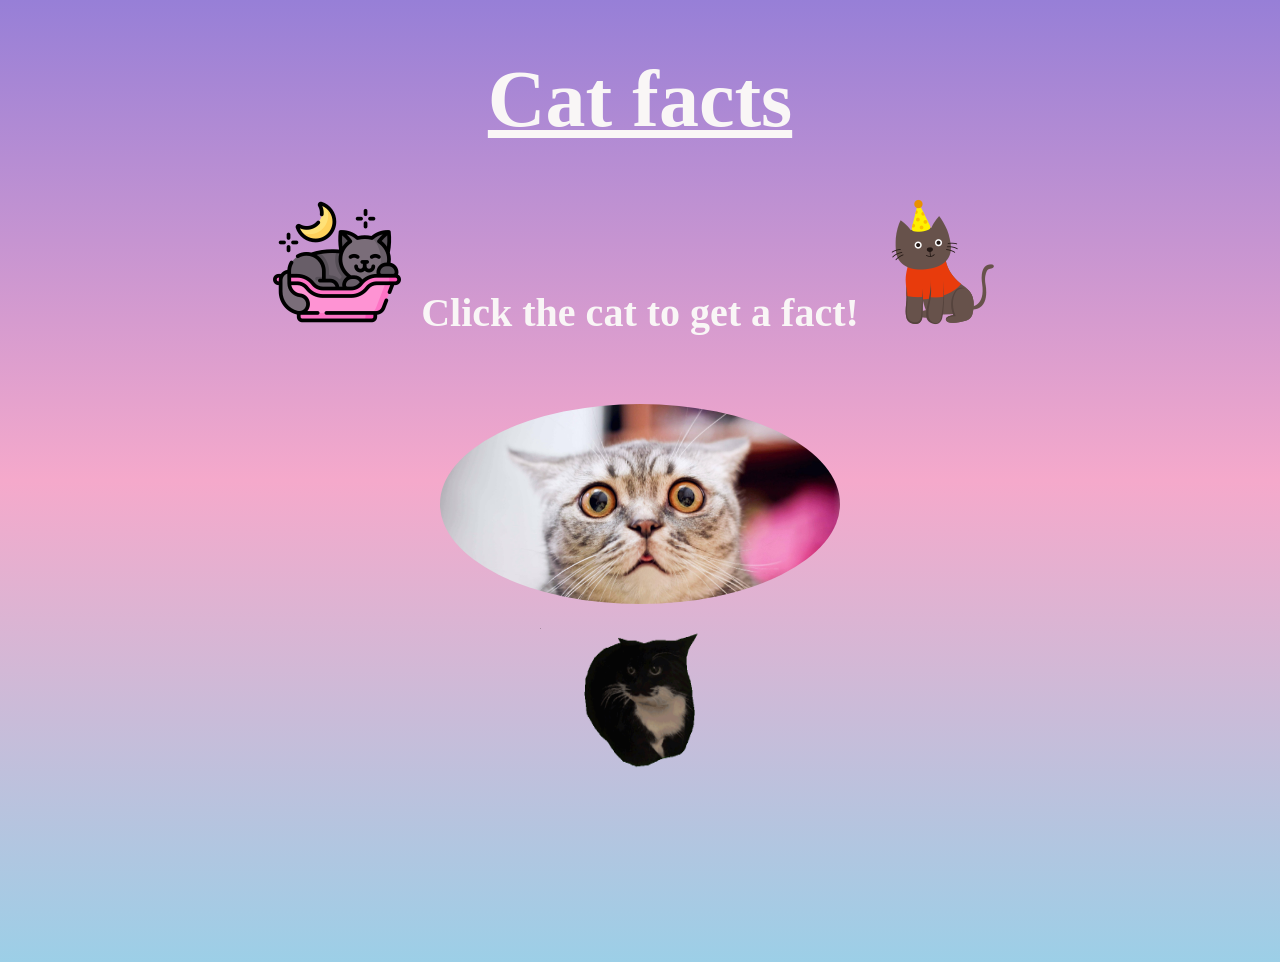
==== index.html @ f974a86e "Markup and fetching facts from API" ====
<!DOCTYPE html>
<html>
<head>
    <title>Random cat facts</title>
    <link rel="stylesheet" type="text/css" href="styles.css">
</head>
<body>
  <h1>Cat facts</h1>
  <h2>Click the cat to get a fact!</h2>
 <link href="https://fonts.google.com/specimen/Madimi+One?preview.text=Cat%20Facts&preview.size=70&query=Mirko+Velimirovi%C4%87" rel="stylesheet">
 <div class="container">
  <div class="box">
  <button id="factButton"></button>
  
  </div>
   <div class="box" id="loading-spinner">
    <img src="spinning-cat.gif" height="150" width="200" alt="A cat spinning around" >
  </div>
  </div>
  <div class="box" >
 
    <p id="factDisplay"></p>

 </div>

<script src="script.js"></script>
</body>
</html>
---- styles.css ----
body { 
  background: rgb(156,207,231);
background: linear-gradient(0deg, rgba(156,207,231,1) 0%, rgba(245,169,203,1) 50%, rgba(151,127,215,1) 100%);
min-height: 100vh;

}
h1 {
  text-align: center;
  font-size: 80px; 
  color: #f9f6f6;
  font-family: Madami One, cursive; 
  text-decoration: underline;
}
h2 {
  text-align: center;
  font-size: 40px; 
  color: #f9f6f6;
  font-family: Madami One, cursive;
}
  h2::before {
    content: url('sleepycat.jpg'); 
    margin-right: 20px; /* Space between the icon and the text */
  }
  
  h2::after {
    content: url('catcat.jpg'); 
    margin-left: 20px; /* Space between the icon and the text */
  }


#factButton {
    background: url('catface.jpg') no-repeat; 
    background-size: cover; 
  
    padding: 100px 200px; 
    text-align: center; 
    text-decoration: none;
    display: inline-block;
    font-size: 0;
    margin: 4px 2px;
    margin-top: 25px;
    cursor: pointer;
    border-width: 0;
    border-radius: 50%; 
    transition-duration: 0.4s;
    letter-spacing: 2px;
  
  }
  #factButton:hover {
    filter: brightness(0.8);
    scale: 1.1;
}
#factDisplay {
  max-width: 400px;

  text-align: center;
  font-size: 20px;
  color: #f9f6f6;
  font-family: Madami One, cursive;
}

.container {
  display: flex;
  justify-content: center;
  align-items: center;
  flex-direction: column;
}

.box {
  margin: 10px;
    display: flex;
    justify-content: center;
    align-items: center;
}
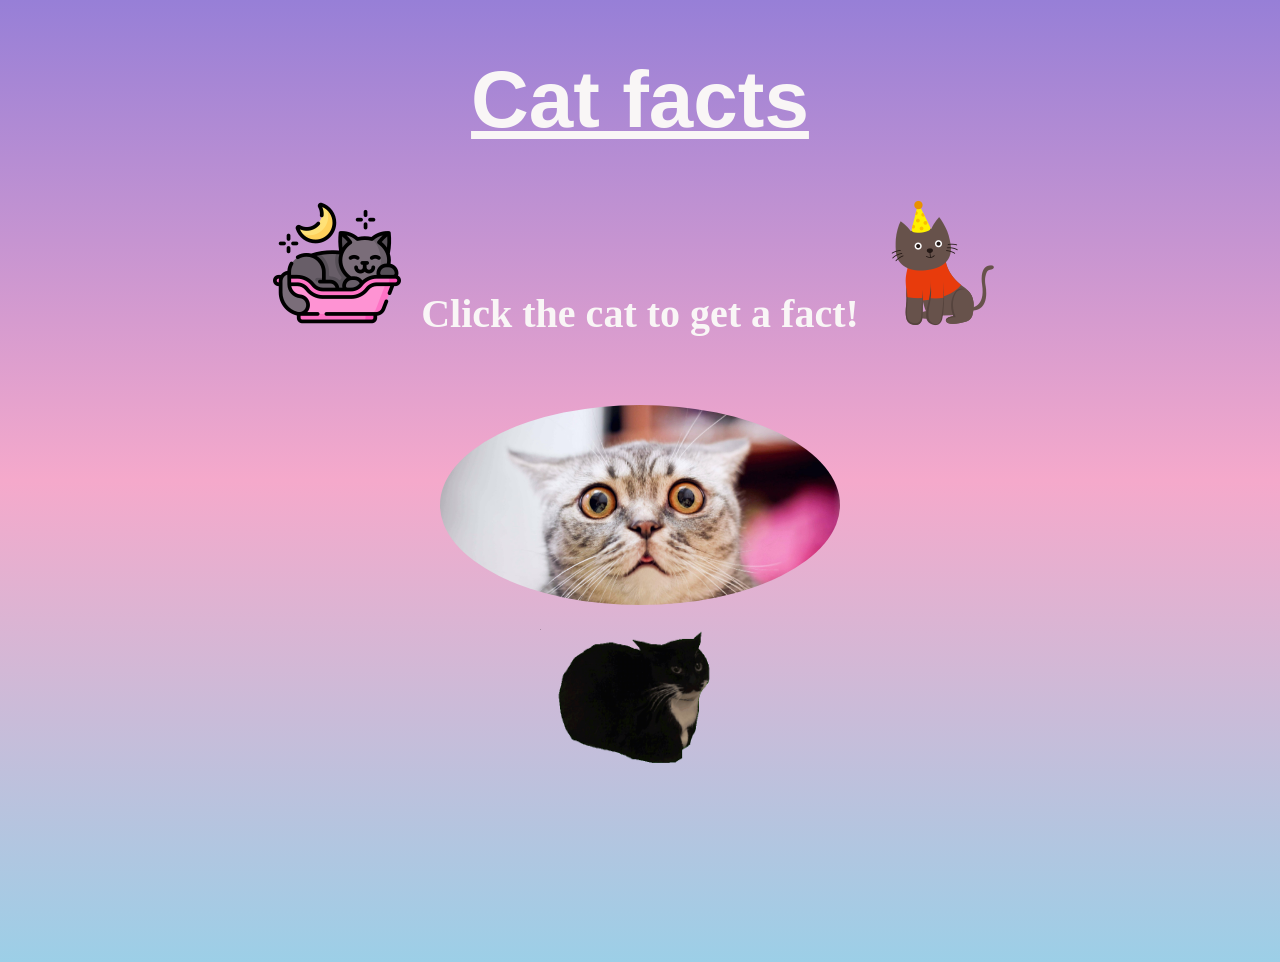
==== commit 3cf16edb: "Change font" ====
--- a/index.html
+++ b/index.html
@@ -7,7 +7,7 @@
 <body>
   <h1>Cat facts</h1>
   <h2>Click the cat to get a fact!</h2>
- <link href="https://fonts.google.com/specimen/Madimi+One?preview.text=Cat%20Facts&preview.size=70&query=Mirko+Velimirovi%C4%87" rel="stylesheet">
+ <!-- <link href="https://fonts.google.com/specimen/Madimi+One?preview.text=Cat%20Facts&preview.size=70&query=Mirko+Velimirovi%C4%87" rel="stylesheet"> -->
  <div class="container">
   <div class="box">
   <button id="factButton"></button>
--- a/styles.css
+++ b/styles.css
@@ -8,14 +8,14 @@
   text-align: center;
   font-size: 80px; 
   color: #f9f6f6;
-  font-family: Madami One, cursive; 
+  font-family: Trebuchet MS, sans-serif; 
   text-decoration: underline;
 }
 h2 {
   text-align: center;
   font-size: 40px; 
   color: #f9f6f6;
-  font-family: Madami One, cursive;
+  font-family: Trebuchet MS; 
 }
   h2::before {
     content: url('sleepycat.jpg'); 
@@ -56,7 +56,7 @@
   text-align: center;
   font-size: 20px;
   color: #f9f6f6;
-  font-family: Madami One, cursive;
+  font-family: Trebuchet MS;
 }
 
 .container {
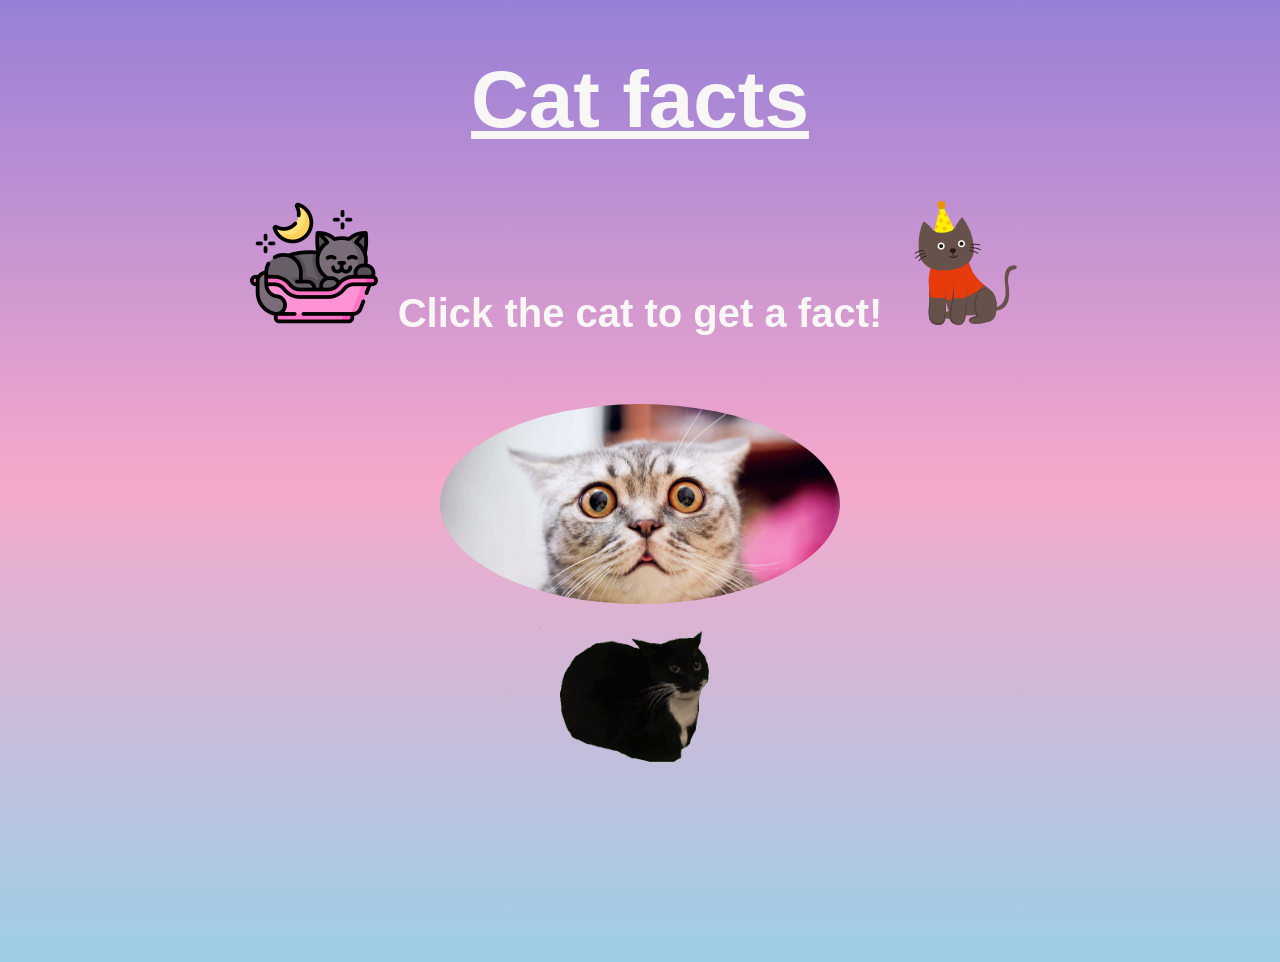
==== commit 946fee51: "added open graph tags" ====
--- a/index.html
+++ b/index.html
@@ -2,7 +2,11 @@
 <html>
 <head>
     <title>Random cat facts</title>
-    <link rel="stylesheet" type="text/css" href="styles.css">
+    <link rel="stylesheet" type="text/css" href="styles.css" />
+    <meta property="og:title" content="Random cat facts" />
+    <meta property="og:description" content="Click the cat to get a random cat fact!" />
+    <meta property="og:image" content="https://petgus.github.io/sillycat.jpg" />
+    <meta property="og:url" content="https://petgus.github.io/" />
 </head>
 <body>
   <h1>Cat facts</h1>
@@ -10,19 +14,21 @@
  <!-- <link href="https://fonts.google.com/specimen/Madimi+One?preview.text=Cat%20Facts&preview.size=70&query=Mirko+Velimirovi%C4%87" rel="stylesheet"> -->
  <div class="container">
   <div class="box">
-  <button id="factButton"></button>
-  
+    <button id="factButton"></button>
+    
   </div>
    <div class="box" id="loading-spinner">
     <img src="spinning-cat.gif" height="150" width="200" alt="A cat spinning around" >
   </div>
-  </div>
+
   <div class="box" >
  
     <p id="factDisplay"></p>
 
  </div>
+  </div>
+
 
 <script src="script.js"></script>
 </body>
-</html>                   +</html>
--- a/styles.css
+++ b/styles.css
@@ -1,21 +1,20 @@
 body { 
   background: rgb(156,207,231);
-background: linear-gradient(0deg, rgba(156,207,231,1) 0%, rgba(245,169,203,1) 50%, rgba(151,127,215,1) 100%);
-min-height: 100vh;
-
+  background: linear-gradient(0deg, rgba(156,207,231,1) 0%, rgba(245,169,203,1) 50%, rgba(151,127,215,1) 100%);
+  min-height: 100vh;
+  font-family: Verdana, sans-serif; 
+  color: #f9f6f6;
 }
 h1 {
   text-align: center;
   font-size: 80px; 
   color: #f9f6f6;
-  font-family: Trebuchet MS, sans-serif; 
   text-decoration: underline;
 }
 h2 {
   text-align: center;
   font-size: 40px; 
   color: #f9f6f6;
-  font-family: Trebuchet MS; 
 }
   h2::before {
     content: url('sleepycat.jpg'); 
@@ -50,13 +49,18 @@
     filter: brightness(0.8);
     scale: 1.1;
 }
+
 #factDisplay {
   max-width: 400px;
-
   text-align: center;
   font-size: 20px;
-  color: #f9f6f6;
-  font-family: Trebuchet MS;
+}
+
+@media (max-width: 800px) {
+  #factDisplay {
+    font-size: 36px;
+    max-width: unset;
+  }
 }
 
 .container {
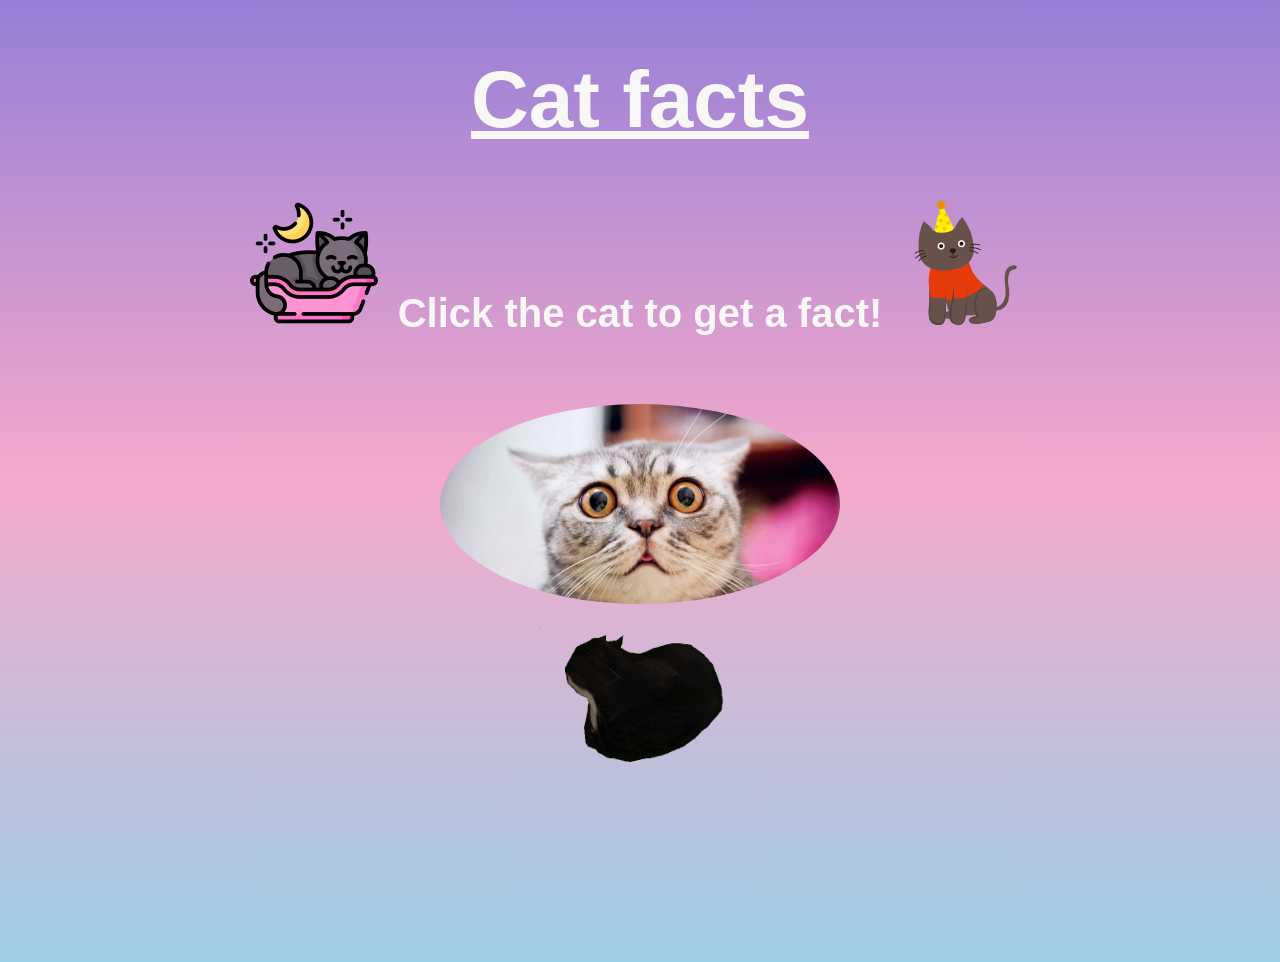
==== commit 8278dd5d: "made it better for mobile phones" ====
--- a/index.html
+++ b/index.html
@@ -7,6 +7,7 @@
     <meta property="og:description" content="Click the cat to get a random cat fact!" />
     <meta property="og:image" content="https://petgus.github.io/sillycat.jpg" />
     <meta property="og:url" content="https://petgus.github.io/" />
+    <meta name="viewport" content="width=device-width, initial-scale=1">
 </head>
 <body>
   <h1>Cat facts</h1>
--- a/styles.css
+++ b/styles.css
@@ -56,7 +56,7 @@
   font-size: 20px;
 }
 
-@media (max-width: 800px) {
+@media screen and (max-width: 800px) {
   #factDisplay {
     font-size: 36px;
     max-width: unset;
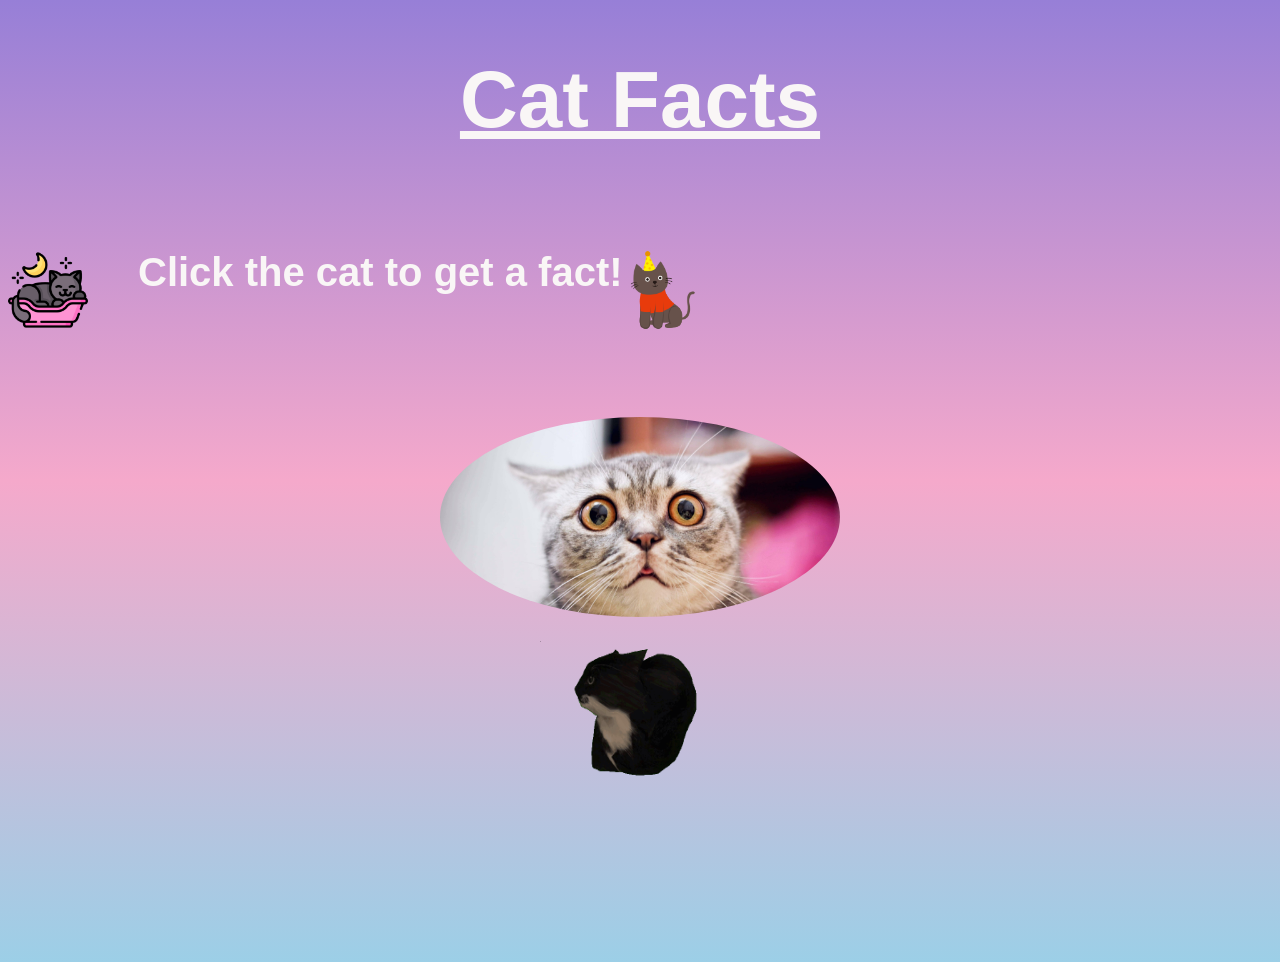
==== commit 9101099c: "title cats" ====
--- a/index.html
+++ b/index.html
@@ -10,9 +10,24 @@
     <meta name="viewport" content="width=device-width, initial-scale=1">
 </head>
 <body>
-  <h1>Cat facts</h1>
-  <h2>Click the cat to get a fact!</h2>
- <!-- <link href="https://fonts.google.com/specimen/Madimi+One?preview.text=Cat%20Facts&preview.size=70&query=Mirko+Velimirovi%C4%87" rel="stylesheet"> -->
+  <h1>Cat Facts</h1>
+  
+  <div class="header-container">
+
+    <div>
+      <img src> <!-- en katt -->
+    </div>
+    
+    <div>
+      <h2>Click the cat to get a fact!</h2>
+    </div>
+    
+    <div>
+      <img src> <!--en annan katt -->
+    </div>
+
+  </div>
+  
  <div class="container">
   <div class="box">
     <button id="factButton"></button>
@@ -28,8 +43,6 @@
 
  </div>
   </div>
-
-
 <script src="script.js"></script>
 </body>
 </html>
--- a/styles.css
+++ b/styles.css
@@ -15,18 +15,49 @@
   text-align: center;
   font-size: 40px; 
   color: #f9f6f6;
+  display: flex;
+  flex-direction: row;
 }
-  h2::before {
-    content: url('sleepycat.jpg'); 
+
+h2::before {
+  content: "";
+  background-image: url('sleepycat.jpg');
+  background-size: cover; 
+  background-repeat: no-repeat;
+  width: 80px;
+  height: 80px; 
+  display: inline-block;
+  margin-right: 50px; 
+}
+  
+  h2::after {
+    content: ""; 
+    background-image: url('catcat.jpg');
+    background-size: cover; /* Resize the background image to cover the entire content area */
+    background-repeat: no-repeat; /* Do not repeat the background image */
+    width: 80px; /* Width of the image */
+    height: 80px; /* Height of the image */
+    display: inline-block; /* Make it appear inline with the text */
     margin-right: 20px; /* Space between the icon and the text */
   }
-  
+
+@media screen and (max-width: 600px) {
+  h2 {
+    font-size: 30px;
+    flex-direction: column;
+  }
+  h2::before {
+    content: none;
+  }
   h2::after {
-    content: url('catcat.jpg'); 
-    margin-left: 20px; /* Space between the icon and the text */
+    content: none;
   }
-
-
+  #factButton {
+    width: 20px; /* Adjust as needed */
+    height: 10px; /* Adjust as needed */
+    padding: 10px 20px; /* Adjust as needed */
+  }
+}
 #factButton {
     background: url('catface.jpg') no-repeat; 
     background-size: cover; 
@@ -75,4 +106,14 @@
     display: flex;
     justify-content: center;
     align-items: center;
-}+}
+
+.header-container {
+
+}
+
+@media screen and (max-width: 800px) {
+  .header-container {
+  
+  }
+} 
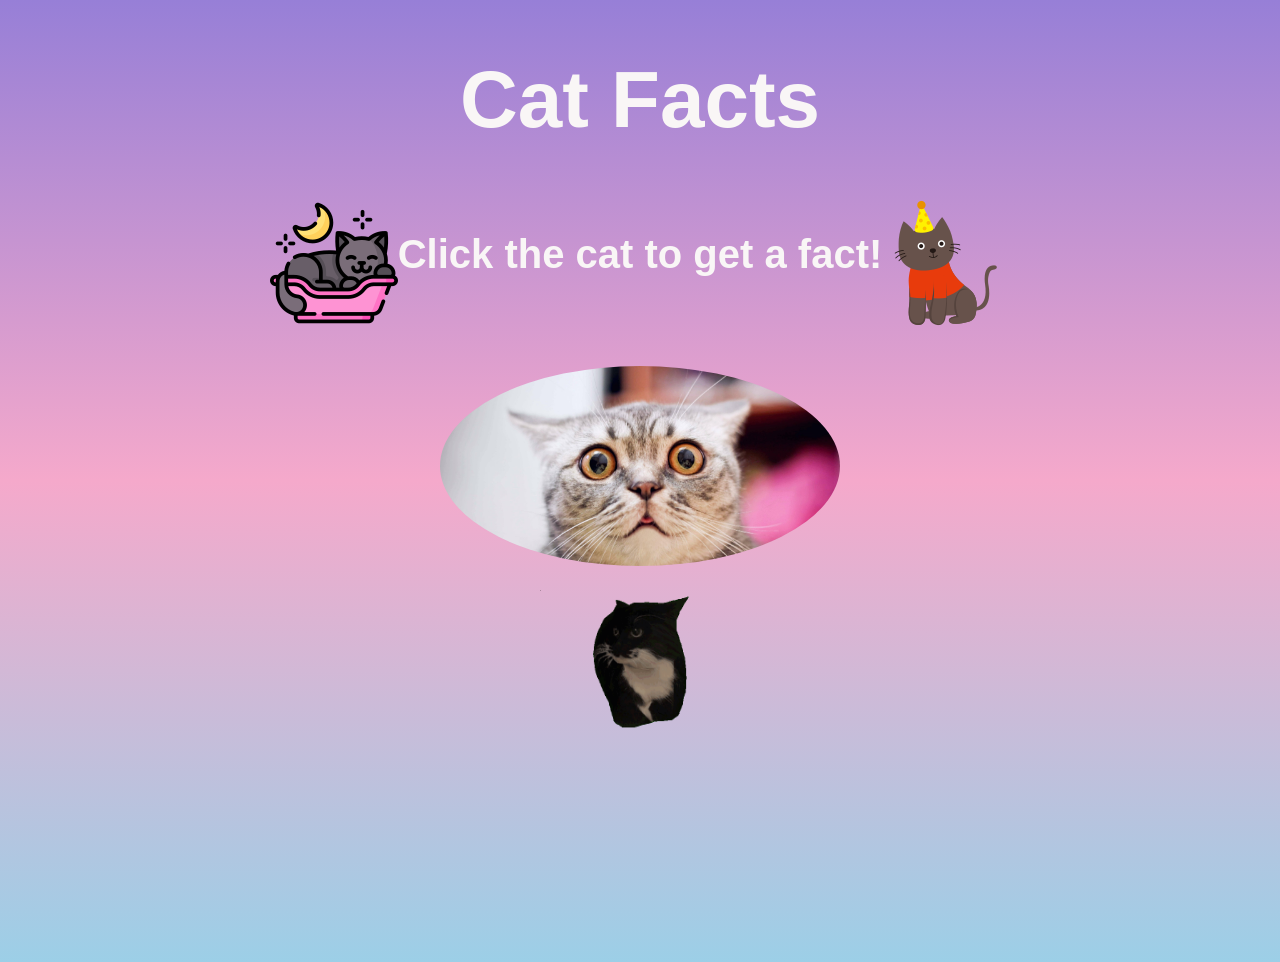
==== commit f37a0179: "Fixes for mobile" ====
--- a/index.html
+++ b/index.html
@@ -15,15 +15,15 @@
   <div class="header-container">
 
     <div>
-      <img src> <!-- en katt -->
+      <img src="sleepycat.jpg"> <!-- en katt -->
     </div>
     
     <div>
       <h2>Click the cat to get a fact!</h2>
     </div>
     
-    <div>
-      <img src> <!--en annan katt -->
+    <div class="hide-mobile">
+      <img src="catcat.jpg"> <!--en annan katt -->
     </div>
 
   </div>
--- a/styles.css
+++ b/styles.css
@@ -9,7 +9,6 @@
   text-align: center;
   font-size: 80px; 
   color: #f9f6f6;
-  text-decoration: underline;
 }
 h2 {
   text-align: center;
@@ -19,45 +18,8 @@
   flex-direction: row;
 }
 
-h2::before {
-  content: "";
-  background-image: url('sleepycat.jpg');
-  background-size: cover; 
-  background-repeat: no-repeat;
-  width: 80px;
-  height: 80px; 
-  display: inline-block;
-  margin-right: 50px; 
-}
-  
-  h2::after {
-    content: ""; 
-    background-image: url('catcat.jpg');
-    background-size: cover; /* Resize the background image to cover the entire content area */
-    background-repeat: no-repeat; /* Do not repeat the background image */
-    width: 80px; /* Width of the image */
-    height: 80px; /* Height of the image */
-    display: inline-block; /* Make it appear inline with the text */
-    margin-right: 20px; /* Space between the icon and the text */
-  }
 
-@media screen and (max-width: 600px) {
-  h2 {
-    font-size: 30px;
-    flex-direction: column;
-  }
-  h2::before {
-    content: none;
-  }
-  h2::after {
-    content: none;
-  }
-  #factButton {
-    width: 20px; /* Adjust as needed */
-    height: 10px; /* Adjust as needed */
-    padding: 10px 20px; /* Adjust as needed */
-  }
-}
+
 #factButton {
     background: url('catface.jpg') no-repeat; 
     background-size: cover; 
@@ -81,6 +43,20 @@
     scale: 1.1;
 }
 
+
+@media screen and (max-width: 800px) {
+  h2 {
+    font-size: 30px;
+    flex-direction: column;
+  }
+ 
+  #factButton {
+    width: 20px; /* Adjust as needed */
+    height: 10px; /* Adjust as needed */
+    padding: 80px 130px; /* Adjust as needed */
+  }
+}
+
 #factDisplay {
   max-width: 400px;
   text-align: center;
@@ -89,7 +65,7 @@
 
 @media screen and (max-width: 800px) {
   #factDisplay {
-    font-size: 36px;
+    font-size: 28px;
     max-width: unset;
   }
 }
@@ -109,11 +85,19 @@
 }
 
 .header-container {
-
+  display: flex;
+  flex-direction: row;
+  justify-content: center;
 }
 
 @media screen and (max-width: 800px) {
   .header-container {
-  
+    flex-direction: column;
+    align-items: center;
+
+  }
+
+  .hide-mobile {
+    display: none;
   }
 } 
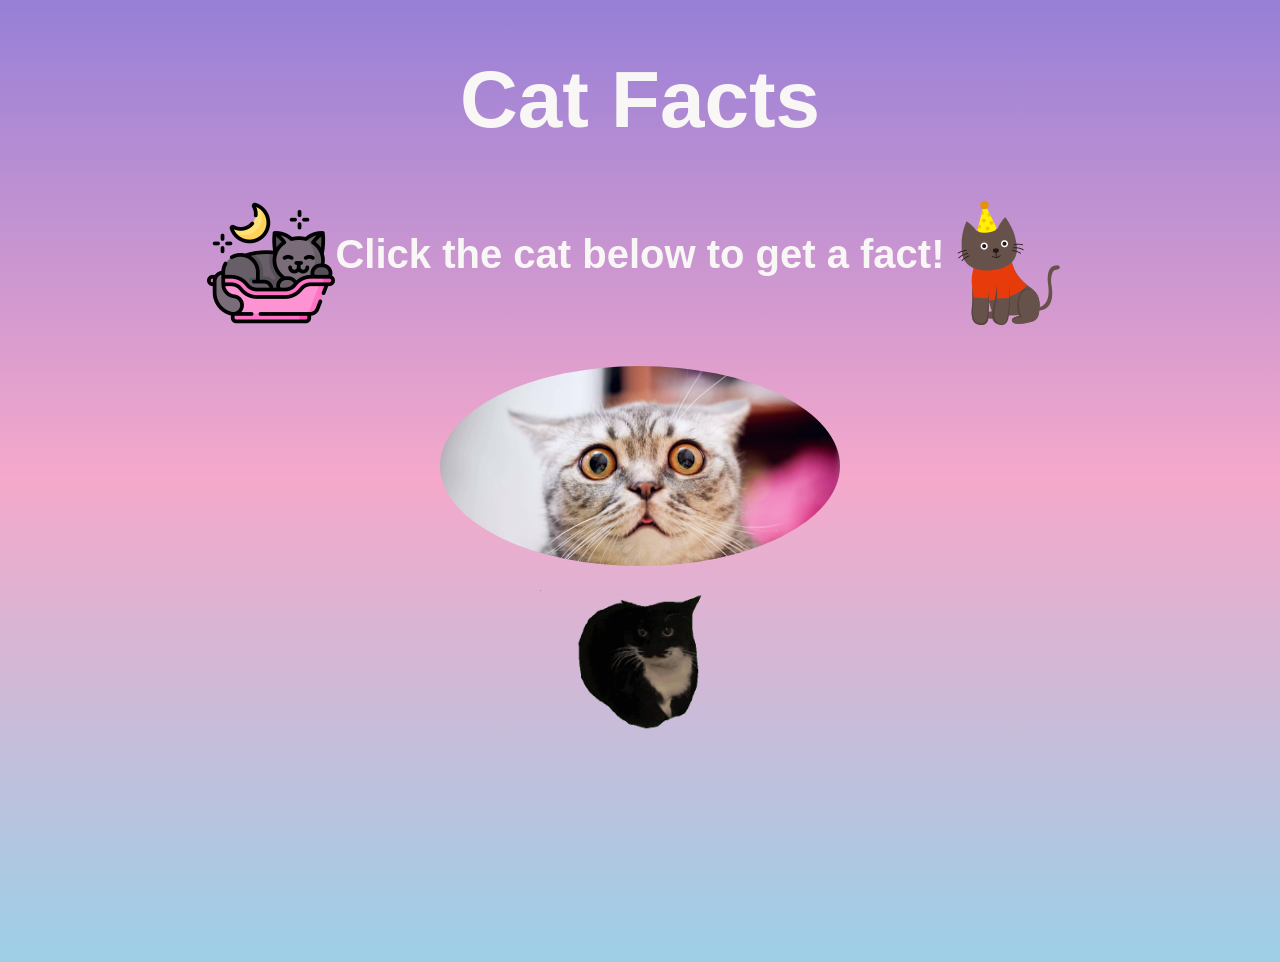
==== commit a67faa9a: "Final fixes" ====
--- a/index.html
+++ b/index.html
@@ -15,15 +15,15 @@
   <div class="header-container">
 
     <div>
-      <img src="sleepycat.jpg"> <!-- en katt -->
+      <img src="sleepycat.jpg" id="sleepycat">
     </div>
     
     <div>
-      <h2>Click the cat to get a fact!</h2>
+      <h2>Click the cat below to get a fact!</h2>
     </div>
     
     <div class="hide-mobile">
-      <img src="catcat.jpg"> <!--en annan katt -->
+      <img src="catcat.jpg">
     </div>
 
   </div>
@@ -42,7 +42,7 @@
     <p id="factDisplay"></p>
 
  </div>
-  </div>
+</div>
 <script src="script.js"></script>
 </body>
 </html>
--- a/styles.css
+++ b/styles.css
@@ -51,9 +51,9 @@
   }
  
   #factButton {
-    width: 20px; /* Adjust as needed */
-    height: 10px; /* Adjust as needed */
-    padding: 80px 130px; /* Adjust as needed */
+    width: 20px; 
+    height: 10px; 
+    padding: 70px 120px; 
   }
 }
 
@@ -100,4 +100,9 @@
   .hide-mobile {
     display: none;
   }
+
+  #sleepycat {
+    width: 80px;
+    height: 80px;
+  }
 } 
